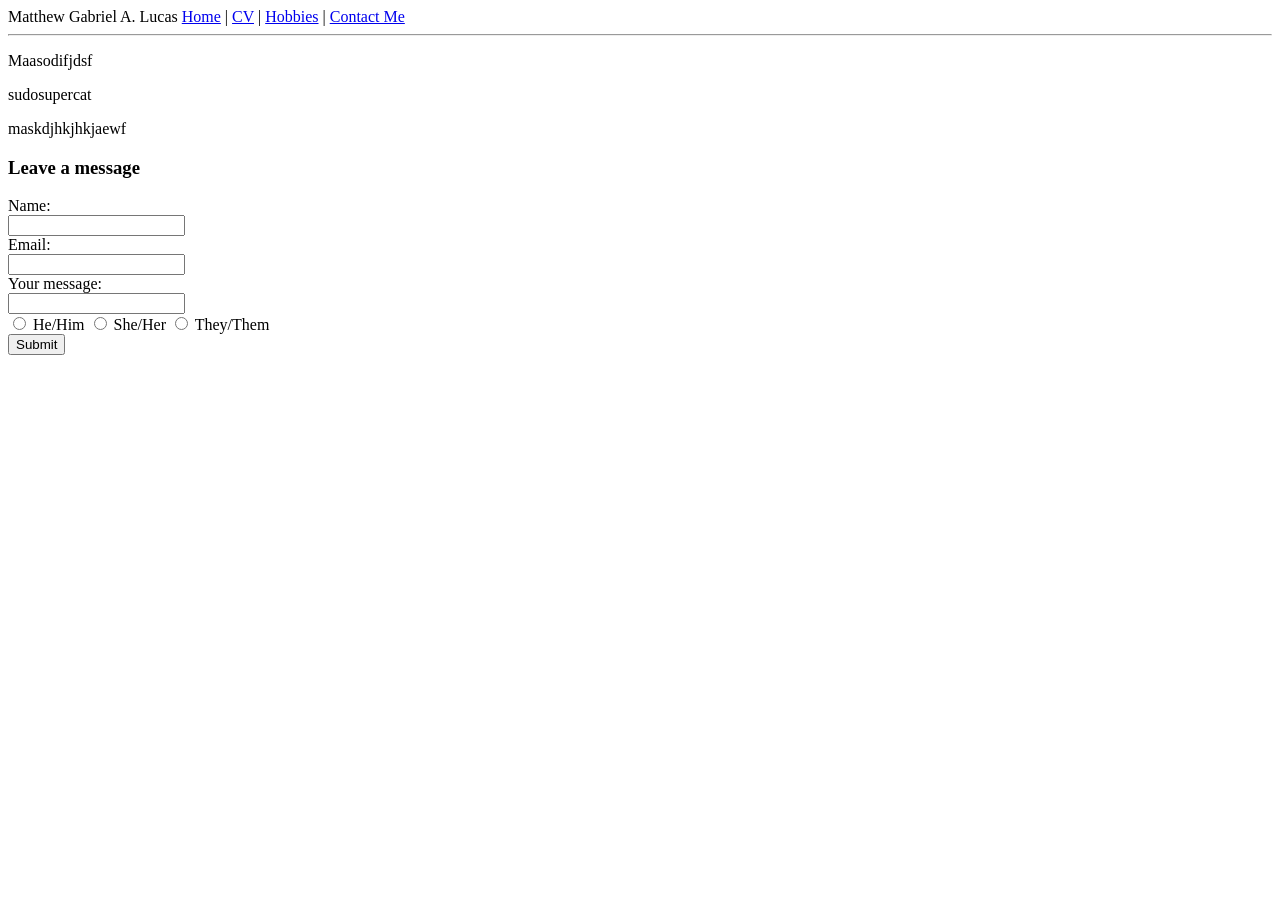
==== contact.html @ 91f00e5a "Initial commit" ====
<!DOCTYPE html>
<html>
    <head>
        <title>Matthew's Page</title>
    </head>
    <body>
        <!-- Navigation links -->
        <nav>
            <span>Matthew Gabriel A. Lucas</span>
            <a href="index.html">Home</a> | 
            <a href="cv.html">CV</a> | 
            <a href="hobbies.html">Hobbies</a> | 
            <a href="contact.html">Contact Me</a>
        </nav>
        <hr>

        <!-- Contact page section -->
        <div id="contact-profiles">
            <p>Maasodifjdsf</p>
            <p>sudosupercat</p>
            <p>maskdjhkjhkjaewf</p>
        </div>
        <div id="contact-leave-message">
            <h3>Leave a message</h3>
            <form>
                <label for="sender-name">Name:</label><br>
                <input type="text" id="sender-name" name="sender-name"><br>
                <label for="sender-email">Email:</label><br>
                <input type="email" id="sender-email" name="sender-email"><br>
                <label for="sender-message">Your message:</label><br>
                <input type="text" id="sender-message" name="sender-message"><br>
                <input type="radio" id="he-him" name="pronouns" value="He/Him">
                <label for="he-him">He/Him</label>
                <input type="radio" id="she-her" name="pronouns" value="She/Her">
                <label for="she-her">She/Her</label>
                <input type="radio" id="they-them" name="pronouns" value="They/Them">
                <label for="they-them">They/Them</label><br>
                <input type="submit">
            </form>
        </div>
    </body>
</html>
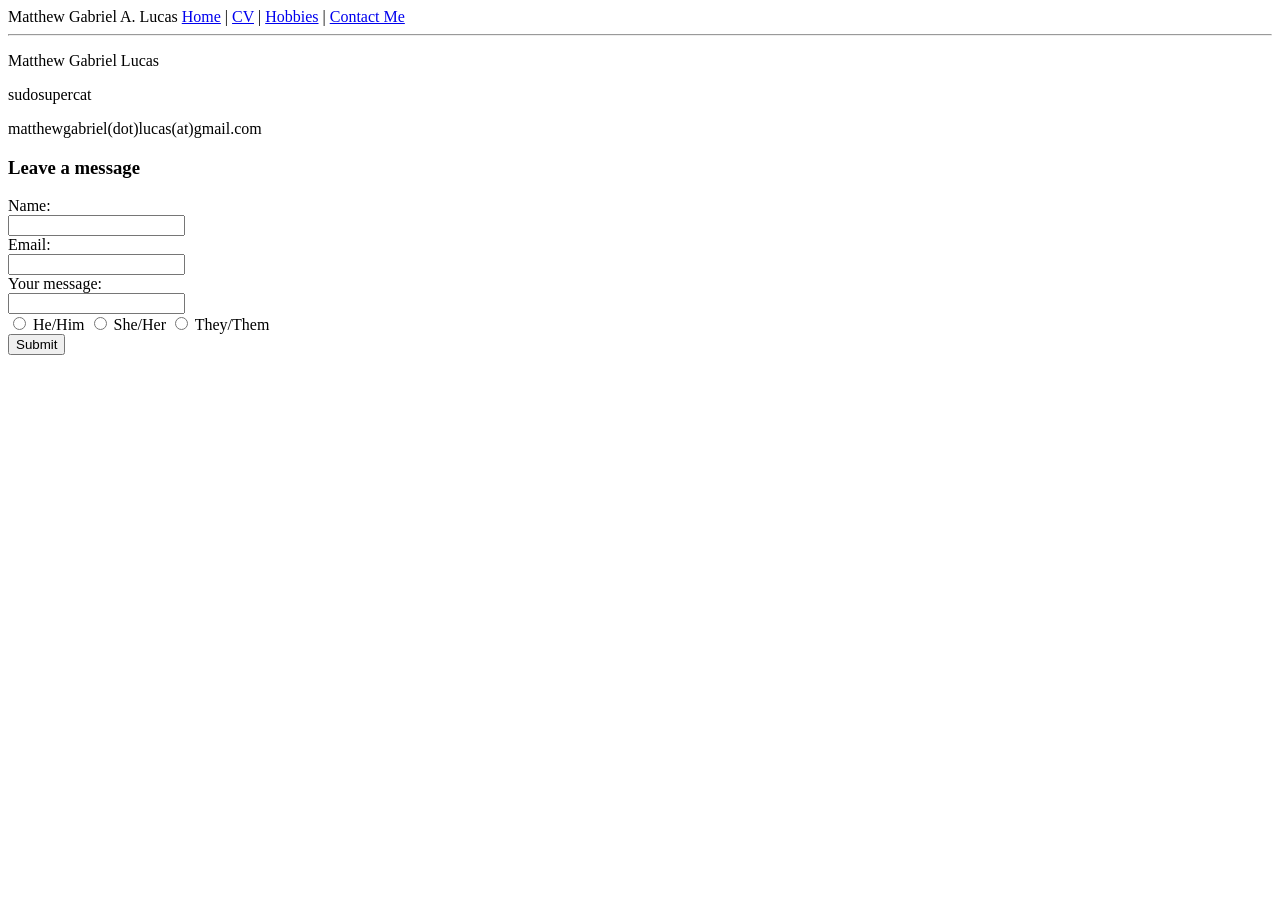
==== commit 1131cacb: "replace placeholder text" ====
--- a/contact.html
+++ b/contact.html
@@ -16,9 +16,9 @@
 
         <!-- Contact page section -->
         <div id="contact-profiles">
-            <p>Maasodifjdsf</p>
+            <p>Matthew Gabriel Lucas</p>
             <p>sudosupercat</p>
-            <p>maskdjhkjhkjaewf</p>
+            <p>matthewgabriel(dot)lucas(at)gmail.com</p>
         </div>
         <div id="contact-leave-message">
             <h3>Leave a message</h3>
@@ -35,7 +35,7 @@
                 <label for="she-her">She/Her</label>
                 <input type="radio" id="they-them" name="pronouns" value="They/Them">
                 <label for="they-them">They/Them</label><br>
-                <input type="submit">
+                <input type="submit" value="Submit">
             </form>
         </div>
     </body>
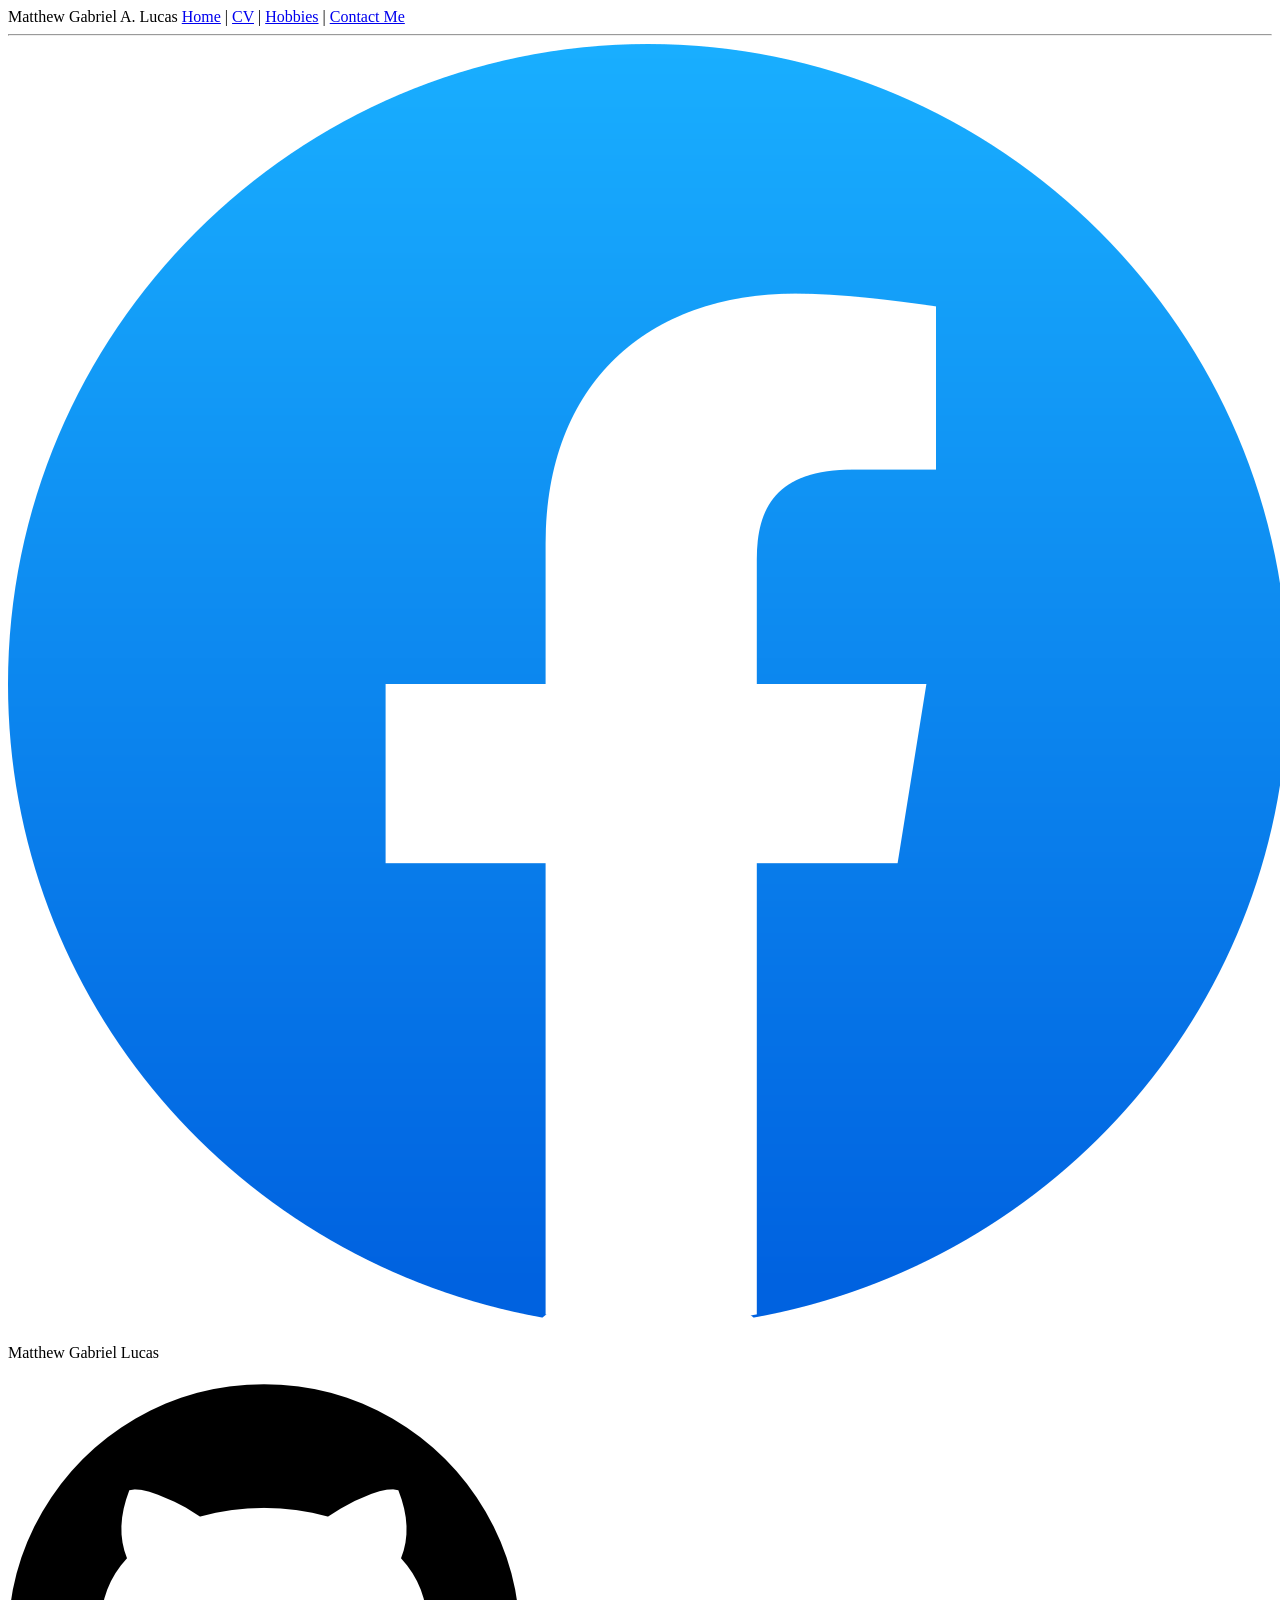
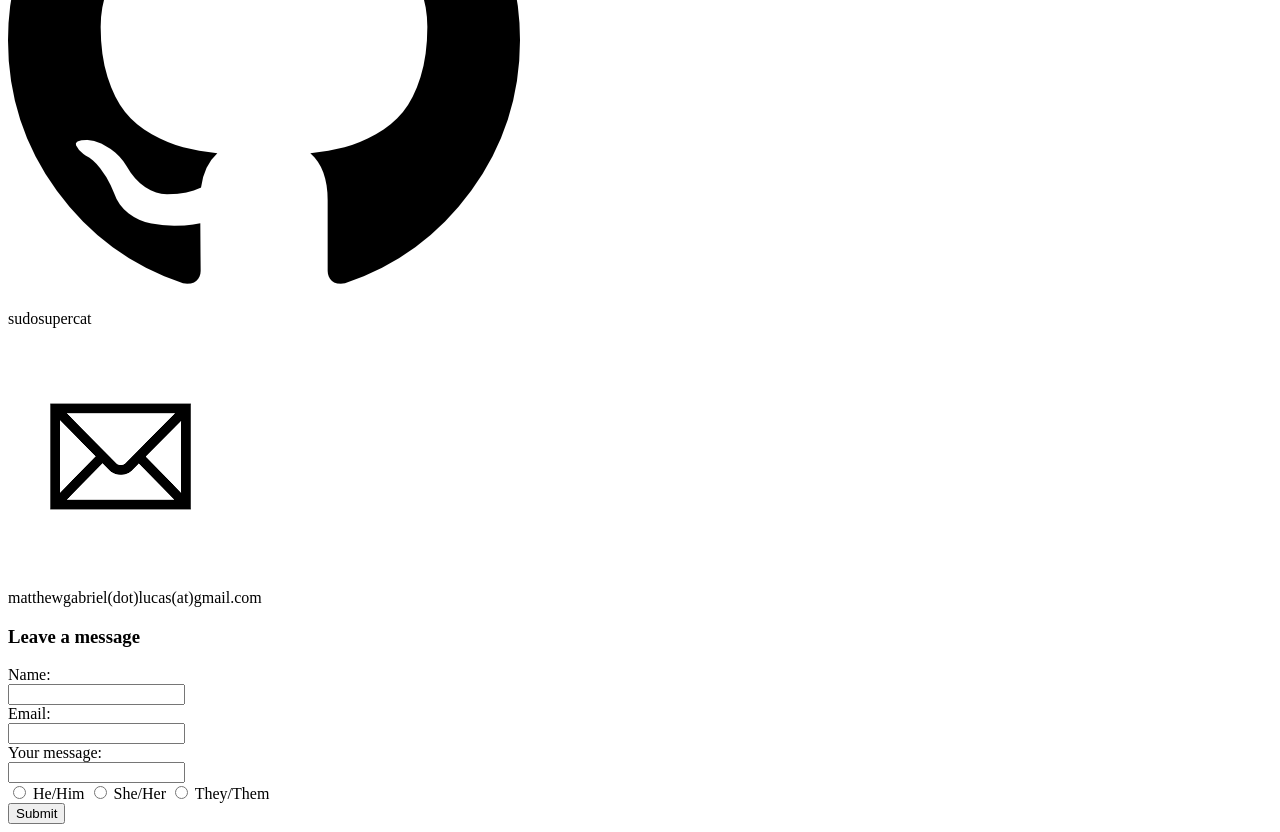
==== commit 0e8119c7: "add media and more information" ====
--- a/contact.html
+++ b/contact.html
@@ -16,9 +16,9 @@
 
         <!-- Contact page section -->
         <div id="contact-profiles">
-            <p>Matthew Gabriel Lucas</p>
-            <p>sudosupercat</p>
-            <p>matthewgabriel(dot)lucas(at)gmail.com</p>
+            <img src="img/facebook.png" alt="Facebook logo"><p>Matthew Gabriel Lucas</p>
+            <img src="img/github.png" alt="Github logo"><p>sudosupercat</p>
+            <img src="img/email.png" alt="Email logo"><p>matthewgabriel(dot)lucas(at)gmail.com</p>
         </div>
         <div id="contact-leave-message">
             <h3>Leave a message</h3>
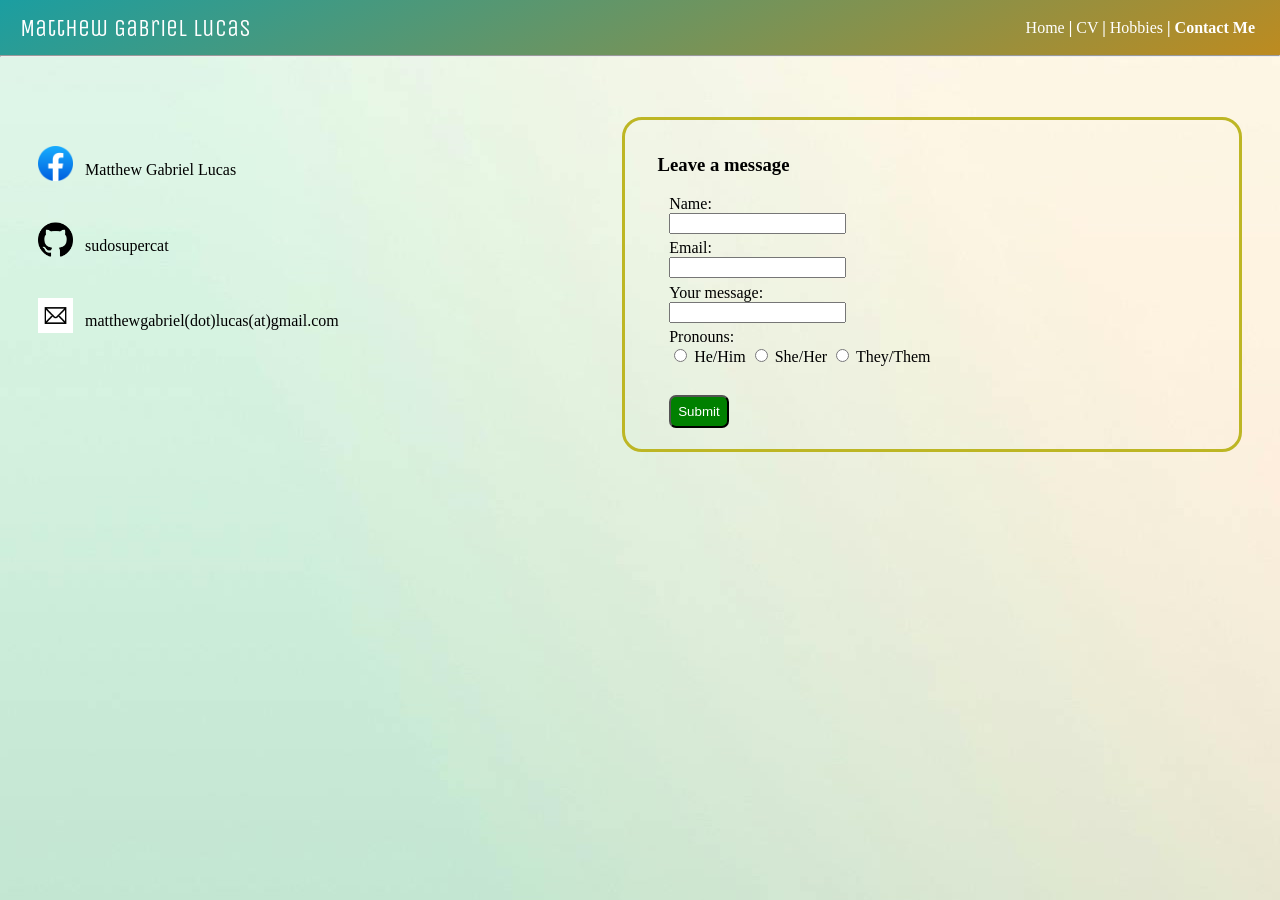
==== commit 811ca7f1: "add styling" ====
--- a/contact.html
+++ b/contact.html
@@ -2,41 +2,60 @@
 <html>
     <head>
         <title>Matthew's Page</title>
+        <link rel="stylesheet" type="text/css" href="style.css">
+        <link rel="preconnect" href="https://fonts.googleapis.com">
+        <link rel="preconnect" href="https://fonts.gstatic.com" crossorigin>
+        <link href="https://fonts.googleapis.com/css2?family=Finger+Paint&family=Unica+One&display=swap" rel="stylesheet">
     </head>
     <body>
         <!-- Navigation links -->
-        <nav>
-            <span>Matthew Gabriel A. Lucas</span>
-            <a href="index.html">Home</a> | 
-            <a href="cv.html">CV</a> | 
-            <a href="hobbies.html">Hobbies</a> | 
-            <a href="contact.html">Contact Me</a>
-        </nav>
+        <div id="nav-bar">
+            <span>Matthew Gabriel Lucas</span>
+            <div id="nav-bar-links">
+                <nav>
+                    <a href="index.html">Home</a> <b>|</b> 
+                    <a href="cv.html">CV</a> <b>|</b> 
+                    <a href="hobbies.html">Hobbies</a> <b>|</b> 
+                    <a href="contact.html"><b>Contact Me</b></a>
+                </nav>
+            </div>
+        </div>
         <hr>
 
-        <!-- Contact page section -->
-        <div id="contact-profiles">
-            <img src="img/facebook.png" alt="Facebook logo"><p>Matthew Gabriel Lucas</p>
-            <img src="img/github.png" alt="Github logo"><p>sudosupercat</p>
-            <img src="img/email.png" alt="Email logo"><p>matthewgabriel(dot)lucas(at)gmail.com</p>
-        </div>
-        <div id="contact-leave-message">
-            <h3>Leave a message</h3>
-            <form>
-                <label for="sender-name">Name:</label><br>
-                <input type="text" id="sender-name" name="sender-name"><br>
-                <label for="sender-email">Email:</label><br>
-                <input type="email" id="sender-email" name="sender-email"><br>
-                <label for="sender-message">Your message:</label><br>
-                <input type="text" id="sender-message" name="sender-message"><br>
-                <input type="radio" id="he-him" name="pronouns" value="He/Him">
-                <label for="he-him">He/Him</label>
-                <input type="radio" id="she-her" name="pronouns" value="She/Her">
-                <label for="she-her">She/Her</label>
-                <input type="radio" id="they-them" name="pronouns" value="They/Them">
-                <label for="they-them">They/Them</label><br>
-                <input type="submit" value="Submit">
-            </form>
+        <div class="content-container">
+            <!-- Contact page section -->
+            <div id="contact-container">
+                <div id="contact-profiles">
+                    <div>
+                        <img src="img/facebook.png" alt="Facebook logo"><span>Matthew Gabriel Lucas</span>
+                    </div>
+                    <div>
+                        <img src="img/github.png" alt="Github logo"><span>sudosupercat</span>
+                    </div>
+                    <div>
+                        <img src="img/email.png" alt="Email logo"><span>matthewgabriel(dot)lucas(at)gmail.com</span>
+                    </div>
+                </div>
+                <div id="contact-leave-message">
+                    <h3>Leave a message</h3>
+                    <form>
+                        <label for="sender-name">Name:</label><br>
+                        <input type="text" id="sender-name" name="sender-name"><br>
+                        <label for="sender-email">Email:</label><br>
+                        <input type="email" id="sender-email" name="sender-email"><br>
+                        <label for="sender-message">Your message:</label><br>
+                        <input type="text" id="sender-message" name="sender-message"><br>
+                        <label for="sender-message">Pronouns:</label><br>
+                        <input type="radio" id="he-him" name="pronouns" value="He/Him">
+                        <label for="he-him">He/Him</label>
+                        <input type="radio" id="she-her" name="pronouns" value="She/Her">
+                        <label for="she-her">She/Her</label>
+                        <input type="radio" id="they-them" name="pronouns" value="They/Them">
+                        <label for="they-them">They/Them</label><br>
+                        <input type="submit" value="Submit">
+                    </form>
+                </div>
+            </div>
         </div>
     </body>
 </html>
--- a/style.css
+++ b/style.css
@@ -0,0 +1,210 @@
+body{
+    margin: 0;
+    background-image: url("img/page-bg.jpg");
+    font-family: Microsoft New Tai Lue;
+}
+
+hr{
+    margin: 0px;
+}
+
+/* Navigation bar and navigation jump links */
+#nav-bar{
+    display: flex;
+    justify-content: space-between;
+    align-items: center;
+    padding: 5px;
+    background: linear-gradient(155deg, rgba(27, 158, 161, 1) 0%, rgba(189, 139, 32, 1) 100%);
+    height: 45px;
+}
+
+#nav-bar > span{
+    font-family: "Unica One";
+    font-size: 1.5rem;
+    margin-left: 15px;
+    color: white;
+}
+
+#nav-bar-links{
+    margin-right: 20px;
+    color: white;
+}
+
+#nav-bar-jump{
+    display: flex;
+    justify-content: center;
+    border: 2px solid black;
+    border-radius: 20px;
+    padding: 5px 13px 5px 13px;
+    width: fit-content;
+    margin-top: 15px;
+    margin-left: auto;
+    margin-right: auto;
+}
+
+#nav-bar-links > nav > a,
+#nav-bar-jump > nav > a{
+    text-decoration: none;
+}
+
+#nav-bar-links > nav > a{
+    color: white;
+}
+
+#nav-bar-jump > nav > a{
+    color: black;
+}
+
+#nav-bar-links > nav > a:hover,
+#nav-bar-jump > nav > a:hover{
+    text-decoration: underline;
+    font-weight: bold;
+    color: rgb(82, 82, 82);
+    transition-duration: 200ms;
+}
+
+#nav-bar-jump{
+    background-color: rgba(255, 255, 255, 0.2);
+    backdrop-filter: blur(5px);
+    position: sticky;
+    top: 20px;
+}
+
+/* Headings */
+h3{
+    margin-left: 3%;
+}
+
+/* Content container */
+.content-container{
+    margin-left: 3%;
+    margin-right: 3%;
+    margin-bottom: 3%;
+}
+
+#kcontent-container,
+#homelab-container,
+#contact-container{
+    display: flex;
+}
+
+/* Homepage */
+#landing-page-section > img{
+    display: block;
+    margin: 30px auto 30px auto;
+    width: 30%;
+    border-radius: 50%;
+}
+
+#landing-page-section > h1,
+#landing-page-section > p{
+    font-family: 'Courier New', Courier, monospace;
+    text-align: center;
+}
+
+/* CV */
+#education-table,
+#certs-table{
+    border-collapse: collapse;
+    margin-left: 20px;
+}
+
+#education-table *,
+#certs-table *{
+    border: 1px solid black;
+    padding: 7px;
+}
+
+.to-be-acquired{
+    font-style: italic;
+}
+
+/* Hobbies */
+.hobbies,
+.kcontent-element > h3{
+    font-family: Finger Paint;
+}
+
+.kcontent-element{
+    text-align: center;
+    flex: 1;
+    width: 33%;
+    padding: 5px;
+}
+
+#kdrama-image,
+#kdrama-video{
+    border-right: 1px solid black;
+}
+
+#kdrama-image > img,
+#kdrama-video > video,
+#kpop-audio > audio{
+    width: 80%;
+}
+
+#homelab-specs,
+#homelab-apps{
+    flex: 1;
+    width: 50%;
+    padding: 5px;
+}
+
+#homelab-specs,
+#homelab-apps > img{
+    margin-left: 2%;
+}
+
+#homelab-apps > img{
+    width: 80px;
+}
+
+/* Contact */
+#contact-container{
+    margin-top: 5%;
+}
+
+#contact-profiles > div{
+    display: flex;
+    align-items: center;
+    margin-top: 5%;
+}
+
+#contact-profiles > div > img{
+    width: 35px;
+    margin-right: 2%;
+    margin-bottom: 2%;
+}
+
+#contact-profiles > div > span{
+    vertical-align: middle;
+}
+
+#contact-leave-message{
+    border: 3px solid rgb(189, 182, 36);
+    border-radius: 20px;
+    width: fit-content;
+    padding: 15px;
+}
+
+#contact-profiles,
+#contact-leave-message{
+    flex: 1;
+    width: 50%;
+}
+
+#contact-leave-message > form{
+    margin-left: 5%;
+}
+
+#contact-leave-message > form > input{
+    margin-bottom: 1%;
+}
+
+#contact-leave-message > form > input[type="submit"]{
+    margin-top: 5%;
+    background-color: green;
+    color: white;
+    padding: 7px;
+    border-radius: 7px;
+}
